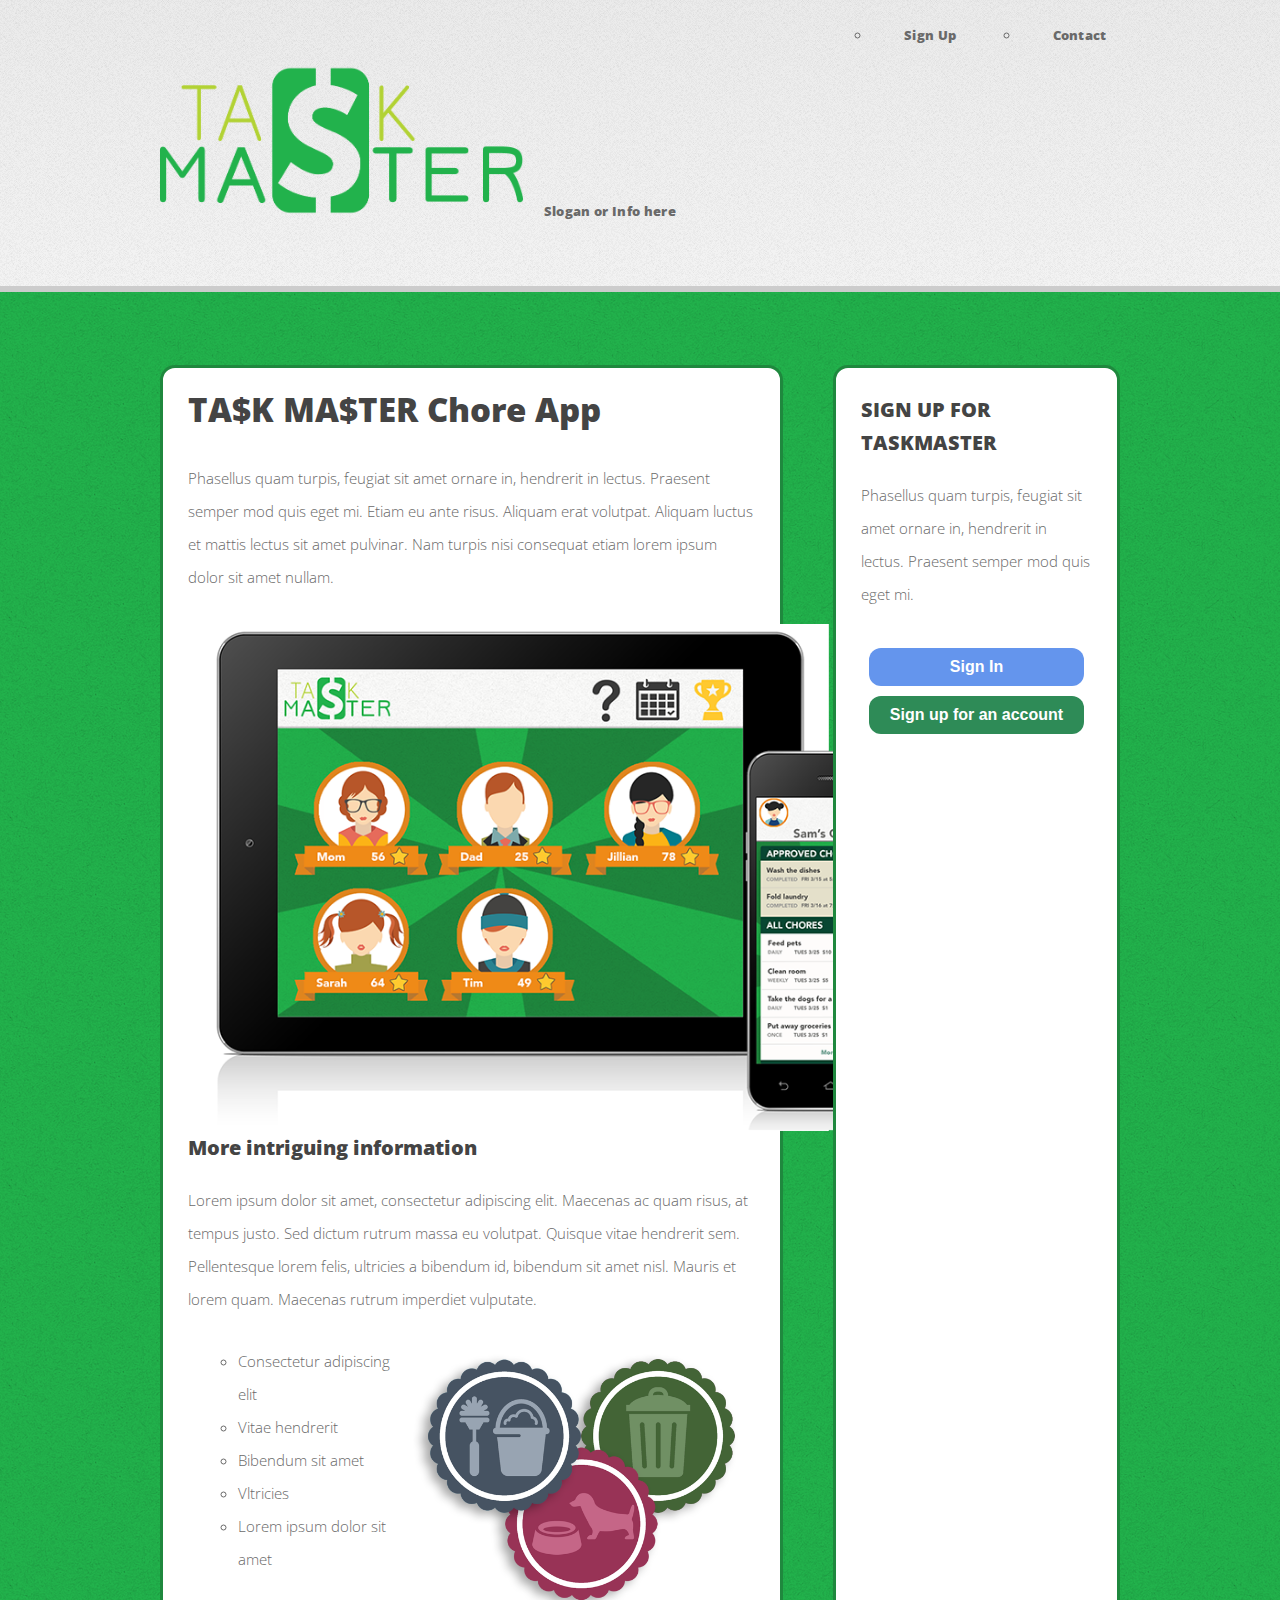
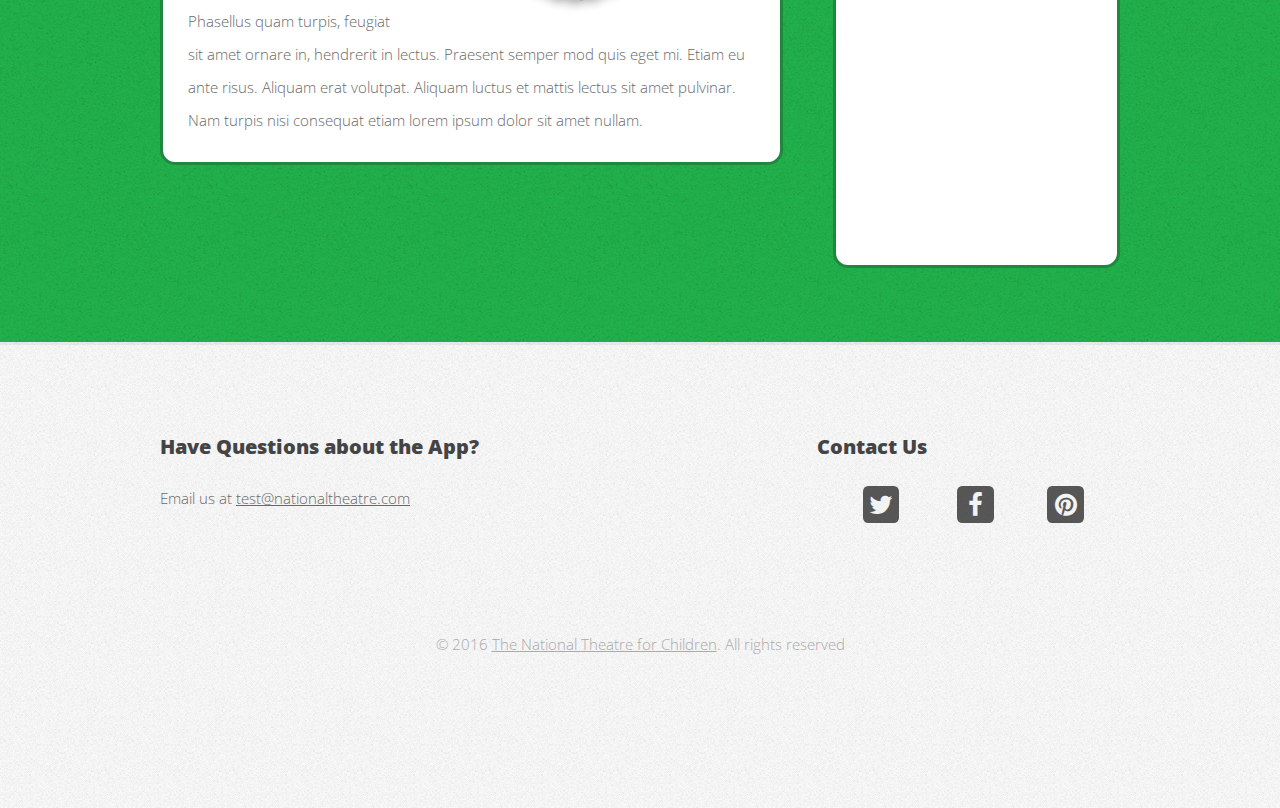
==== index.html @ 14481b34 "initial commit" ====
<html>
	<head>
		<title>TaskMaster | Chore App</title>
		<meta charset="utf-8" />
		<meta name="viewport" content="width=device-width, initial-scale=1" />
		<!--[if lte IE 8]><script src="assets/js/ie/html5shiv.js"></script><![endif]-->
		<link rel="stylesheet" href="assets/css/main.css" />
		<!--[if lte IE 8]><link rel="stylesheet" href="assets/css/ie8.css" /><![endif]-->
	</head>
	<body class="right-sidebar">
		<div id="page-wrapper">

			<!-- Header -->
				<div id="header-wrapper">
					<header id="header" class="container">

						<!-- Logo -->
							<div id="logo">
								<a href="index.html"> <img src="images/taskmaster.png" height="150px;" alt="" /></a>
								<span>Slogan or Info here</span>
							</div>

						<!-- Nav -->
							<nav id="nav">
								<ul>
									
									<li><a href="#signup">Sign Up</a></li>
									<li><a href="mailto:test@nationaltheatre.com">Contact</a></li>
									
								</ul>
							</nav>

					</header>
				</div>

			<!-- Main -->
				<div id="main-wrapper">
					<div class="container">
						<div class="row 200%">
							<div class="8u 12u$(medium)">
								<div id="content">

									<!-- Content -->
										<article>

											<h2>TA$K MA$TER Chore App</h2>

											<p>Phasellus quam turpis, feugiat sit amet ornare in, hendrerit in lectus.
											Praesent semper mod quis eget mi. Etiam eu ante risus. Aliquam erat volutpat.
											Aliquam luctus et mattis lectus sit amet pulvinar. Nam turpis nisi
											consequat etiam lorem ipsum dolor sit amet nullam.</p>
											<img src="images/taskmaster-ipod.png" style="max-width: 750px;" class="image "  alt="Taskmaster app chore" />
											<h3>More intriguing information</h3>
											<p>Lorem ipsum dolor sit amet, consectetur adipiscing elit. Maecenas ac quam risus, at tempus
											justo. Sed dictum rutrum massa eu volutpat. Quisque vitae hendrerit sem. Pellentesque lorem felis,
											ultricies a bibendum id, bibendum sit amet nisl. Mauris et lorem quam. Maecenas rutrum imperdiet
											vulputate. </p>
											<img src="images/badges.png" width="750px" class="image "  style="float: right; max-width: 350px;" alt="Taskmaster app chore" />

											<p><ul>
													<li>Consectetur adipiscing elit</li>
													<li>Vitae hendrerit</li>
													<li>Bibendum sit amet</li>
													<li>Vltricies</li>
													<li>Lorem ipsum dolor sit amet</li>
												</ul>
														</p>
											<p>Phasellus quam turpis, feugiat sit amet ornare in, hendrerit in lectus.
											Praesent semper mod quis eget mi. Etiam eu ante risus. Aliquam erat volutpat.
											Aliquam luctus et mattis lectus sit amet pulvinar. Nam turpis nisi
											consequat etiam lorem ipsum dolor sit amet nullam.</p>

										</article>

								</div>
							</div>
							<div class="4u 12u$(medium)">
								<div id="sidebar">

									<!-- Sidebar -->
										<section><a name="signup"></a>
											<h3>SIGN UP FOR TASKMASTER</h3>
											<p>Phasellus quam turpis, feugiat sit amet ornare in, hendrerit in lectus.
											Praesent semper mod quis eget mi. </p>
											
<!--
FORM WAS HERE
                                        
FORM WAS HERE
-->
                                        <iframe src="index4.html" class="12u 12u$(medium)" height="1200"></iframe>
											
										</section>

										

								</div>
							</div>
						</div>
					</div>
				</div>

			<!-- Footer -->
				<div id="footer-wrapper">
					<footer id="footer" class="container">
						<div class="row">
							<div class="8u 12u(medium) 12u$(small)">
								<h3>Have Questions about the App?</h3>
								<p>Email us at <a href="mailto:test@nationaltheatre.com">test@nationaltheatre.com</a></p>
								
							</div>
							<div class="4u 12u$(medium) 12u$(small)">

								<!-- Contact -->
									<section class="widget contact">
										<h3>Contact Us</h3>
										<ul>
											<li><a href="#" class="icon fa-twitter"><span class="label">Twitter</span></a></li>
											<li><a href="#" class="icon fa-facebook"><span class="label">Facebook</span></a></li><li><a href="#" class="icon fa-pinterest"><span class="label">Pinterest</span></a></li>
										</ul>
									</section>

							</div>
						</div>
						<div class="row">
							<div class="12u">
								<div id="copyright">
									<ul class="menu">
										<li>&copy; 2016 <a href="http://nationaltheatre.com">The National Theatre for Children</a>. All rights reserved</li>
									</ul>
								</div>
							</div>
						</div>
					</footer>
				</div>

			</div>

		<!-- Scripts -->

			<script src="assets/js/jquery.min.js"></script>
			<script src="assets/js/jquery.dropotron.min.js"></script>
			<script src="assets/js/skel.min.js"></script>
			<script src="assets/js/util.js"></script>
			<!--[if lte IE 8]><script src="assets/js/ie/respond.min.js"></script><![endif]-->
			<script src="assets/js/main.js"></script>
			<script type="text/javascript" src="quform/js/jquery-1.8.3.min.js"></script>
			<script type="text/javascript" src="quform/js/plugins.js"></script>
			<script type="text/javascript" src="quform/js/scripts.js"></script>

	</body>
</html>
---- assets/css/main.css ----
@import url("font-awesome.min.css");
@import url("http://fonts.googleapis.com/css?family=Oleo+Script:400|Open+Sans:300,300italic,600,600italic,800");

/*
	Verti by HTML5 UP
	html5up.net | @n33co
	Free for personal and commercial use under the CCA 3.0 license (html5up.net/license)
*/

/* Reset */

	html, body, div, span, applet, object, iframe, h1, h2, h3, h4, h5, h6, p, blockquote, pre, a, abbr, acronym, address, big, cite, code, del, dfn, em, img, ins, kbd, q, s, samp, small, strike, strong, sub, sup, tt, var, b, u, i, center, dl, dt, dd, ol, ul, li, fieldset, form, label, legend, table, caption, tbody, tfoot, thead, tr, th, td, article, aside, canvas, details, embed, figure, figcaption, footer, header, hgroup, menu, nav, output, ruby, section, summary, time, mark, audio, video {
		margin: 0;
		padding: 0;
		border: 0;
		font-size: 100%;
		font: inherit;
		vertical-align: baseline;
	}

	article, aside, details, figcaption, figure, footer, header, hgroup, menu, nav, section {
		display: block;
	}

	body {
		line-height: 1;
	}

	ol, ul {
		list-style: circle;
	}
		
		li {
			margin-left: 50px;
			}

	blockquote, q {
		quotes: none;
	}

	blockquote:before, blockquote:after, q:before, q:after {
		content: '';
		content: none;
	}

	table {
		border-collapse: collapse;
		border-spacing: 0;
	}

	body {
		-webkit-text-size-adjust: none;
	}

/* Box Model */

	*, *:before, *:after {
		-moz-box-sizing: border-box;
		-webkit-box-sizing: border-box;
		box-sizing: border-box;
	}

/* Containers */

	.container {
		margin-left: auto;
		margin-right: auto;
	}

	.container.\31 25\25 {
		width: 100%;
		max-width: 1750px;
		min-width: 1400px;
	}

	.container.\37 5\25 {
		width: 1050px;
	}

	.container.\35 0\25 {
		width: 700px;
	}

	.container.\32 5\25 {
		width: 350px;
	}

	.container {
		width: 1400px;
	}

	@media screen and (max-width: 1680px) {

		.container.\31 25\25 {
			width: 100%;
			max-width: 1500px;
			min-width: 1200px;
		}

		.container.\37 5\25 {
			width: 900px;
		}

		.container.\35 0\25 {
			width: 600px;
		}

		.container.\32 5\25 {
			width: 300px;
		}

		.container {
			width: 1200px;
		}

	}

	@media screen and (max-width: 1280px) {

		.container.\31 25\25 {
			width: 100%;
			max-width: 1200px;
			min-width: 960px;
		}

		.container.\37 5\25 {
			width: 720px;
		}

		.container.\35 0\25 {
			width: 480px;
		}

		.container.\32 5\25 {
			width: 240px;
		}

		.container {
			width: 960px;
		}

	}

	@media screen and (max-width: 980px) {

		.container.\31 25\25 {
			width: 100%;
			max-width: 112.5%;
			min-width: 90%;
		}

		.container.\37 5\25 {
			width: 67.5%;
		}

		.container.\35 0\25 {
			width: 45%;
		}

		.container.\32 5\25 {
			width: 22.5%;
		}

		.container {
			width: 90% !important;
		}

	}

	@media screen and (max-width: 736px) {

		.container.\31 25\25 {
			width: 100%;
			max-width: 125%;
			min-width: 100%;
		}

		.container.\37 5\25 {
			width: 75%;
		}

		.container.\35 0\25 {
			width: 50%;
		}

		.container.\32 5\25 {
			width: 25%;
		}

		.container {
			width: 100% !important;
		}

	}

/* Grid */

	.row {
		border-bottom: solid 1px transparent;
		-moz-box-sizing: border-box;
		-webkit-box-sizing: border-box;
		box-sizing: border-box;
	}

	.row > * {
		float: left;
		-moz-box-sizing: border-box;
		-webkit-box-sizing: border-box;
		box-sizing: border-box;
	}

	.row:after, .row:before {
		content: '';
		display: block;
		clear: both;
		height: 0;
	}

	.row.uniform > * > :first-child {
		margin-top: 0;
	}

	.row.uniform > * > :last-child {
		margin-bottom: 0;
	}

	.row.\30 \25 > * {
		padding: 0px 0 0 0px;
	}

	.row.\30 \25 {
		margin: 0px 0 -1px 0px;
	}

	.row.uniform.\30 \25 > * {
		padding: 0px 0 0 0px;
	}

	.row.uniform.\30 \25 {
		margin: 0px 0 -1px 0px;
	}

	.row > * {
		padding: 40px 0 0 40px;
	}

	.row {
		margin: -40px 0 -1px -40px;
	}

	.row.uniform > * {
		padding: 40px 0 0 40px;
	}

	.row.uniform {
		margin: -40px 0 -1px -40px;
	}

	.row.\32 00\25 > * {
		padding: 80px 0 0 80px;
	}

	.row.\32 00\25 {
		margin: -80px 0 -1px -80px;
	}

	.row.uniform.\32 00\25 > * {
		padding: 80px 0 0 80px;
	}

	.row.uniform.\32 00\25 {
		margin: -80px 0 -1px -80px;
	}

	.row.\31 50\25 > * {
		padding: 60px 0 0 60px;
	}

	.row.\31 50\25 {
		margin: -60px 0 -1px -60px;
	}

	.row.uniform.\31 50\25 > * {
		padding: 60px 0 0 60px;
	}

	.row.uniform.\31 50\25 {
		margin: -60px 0 -1px -60px;
	}

	.row.\35 0\25 > * {
		padding: 20px 0 0 20px;
	}

	.row.\35 0\25 {
		margin: -20px 0 -1px -20px;
	}

	.row.uniform.\35 0\25 > * {
		padding: 20px 0 0 20px;
	}

	.row.uniform.\35 0\25 {
		margin: -20px 0 -1px -20px;
	}

	.row.\32 5\25 > * {
		padding: 10px 0 0 10px;
	}

	.row.\32 5\25 {
		margin: -10px 0 -1px -10px;
	}

	.row.uniform.\32 5\25 > * {
		padding: 10px 0 0 10px;
	}

	.row.uniform.\32 5\25 {
		margin: -10px 0 -1px -10px;
	}

	.\31 2u, .\31 2u\24 {
		width: 100%;
		clear: none;
		margin-left: 0;
	}

	.\31 1u, .\31 1u\24 {
		width: 91.6666666667%;
		clear: none;
		margin-left: 0;
	}

	.\31 0u, .\31 0u\24 {
		width: 83.3333333333%;
		clear: none;
		margin-left: 0;
	}

	.\39 u, .\39 u\24 {
		width: 75%;
		clear: none;
		margin-left: 0;
	}

	.\38 u, .\38 u\24 {
		width: 66.6666666667%;
		clear: none;
		margin-left: 0;
	}

	.\37 u, .\37 u\24 {
		width: 58.3333333333%;
		clear: none;
		margin-left: 0;
	}

	.\36 u, .\36 u\24 {
		width: 50%;
		clear: none;
		margin-left: 0;
	}

	.\35 u, .\35 u\24 {
		width: 41.6666666667%;
		clear: none;
		margin-left: 0;
	}

	.\34 u, .\34 u\24 {
		width: 33.3333333333%;
		clear: none;
		margin-left: 0;
	}

	.\33 u, .\33 u\24 {
		width: 25%;
		clear: none;
		margin-left: 0;
	}

	.\32 u, .\32 u\24 {
		width: 16.6666666667%;
		clear: none;
		margin-left: 0;
	}

	.\31 u, .\31 u\24 {
		width: 8.3333333333%;
		clear: none;
		margin-left: 0;
	}

	.\31 2u\24 + *,
	.\31 1u\24 + *,
	.\31 0u\24 + *,
	.\39 u\24 + *,
	.\38 u\24 + *,
	.\37 u\24 + *,
	.\36 u\24 + *,
	.\35 u\24 + *,
	.\34 u\24 + *,
	.\33 u\24 + *,
	.\32 u\24 + *,
	.\31 u\24 + * {
		clear: left;
	}

	.\-11u {
		margin-left: 91.66667%;
	}

	.\-10u {
		margin-left: 83.33333%;
	}

	.\-9u {
		margin-left: 75%;
	}

	.\-8u {
		margin-left: 66.66667%;
	}

	.\-7u {
		margin-left: 58.33333%;
	}

	.\-6u {
		margin-left: 50%;
	}

	.\-5u {
		margin-left: 41.66667%;
	}

	.\-4u {
		margin-left: 33.33333%;
	}

	.\-3u {
		margin-left: 25%;
	}

	.\-2u {
		margin-left: 16.66667%;
	}

	.\-1u {
		margin-left: 8.33333%;
	}

	@media screen and (max-width: 1680px) {

		.row > * {
			padding: 40px 0 0 40px;
		}

		.row {
			margin: -40px 0 -1px -40px;
		}

		.row.uniform > * {
			padding: 40px 0 0 40px;
		}

		.row.uniform {
			margin: -40px 0 -1px -40px;
		}

		.row.\32 00\25 > * {
			padding: 80px 0 0 40px;
		}

		.row.\32 00\25 {
			margin: -80px 0 -1px -80px;
		}

		.row.uniform.\32 00\25 > * {
			padding: 80px 0 0 80px;
		}

		.row.uniform.\32 00\25 {
			margin: -80px 0 -1px -80px;
		}

		.row.\31 50\25 > * {
			padding: 60px 0 0 60px;
		}

		.row.\31 50\25 {
			margin: -60px 0 -1px -60px;
		}

		.row.uniform.\31 50\25 > * {
			padding: 60px 0 0 60px;
		}

		.row.uniform.\31 50\25 {
			margin: -60px 0 -1px -60px;
		}

		.row.\35 0\25 > * {
			padding: 20px 0 0 20px;
		}

		.row.\35 0\25 {
			margin: -20px 0 -1px -20px;
		}

		.row.uniform.\35 0\25 > * {
			padding: 20px 0 0 20px;
		}

		.row.uniform.\35 0\25 {
			margin: -20px 0 -1px -20px;
		}

		.row.\32 5\25 > * {
			padding: 10px 0 0 10px;
		}

		.row.\32 5\25 {
			margin: -10px 0 -1px -10px;
		}

		.row.uniform.\32 5\25 > * {
			padding: 10px 0 0 10px;
		}

		.row.uniform.\32 5\25 {
			margin: -10px 0 -1px -10px;
		}

		.\31 2u\28xlarge\29, .\31 2u\24\28xlarge\29 {
			width: 100%;
			clear: none;
			margin-left: 0;
		}

		.\31 1u\28xlarge\29, .\31 1u\24\28xlarge\29 {
			width: 91.6666666667%;
			clear: none;
			margin-left: 0;
		}

		.\31 0u\28xlarge\29, .\31 0u\24\28xlarge\29 {
			width: 83.3333333333%;
			clear: none;
			margin-left: 0;
		}

		.\39 u\28xlarge\29, .\39 u\24\28xlarge\29 {
			width: 75%;
			clear: none;
			margin-left: 0;
		}

		.\38 u\28xlarge\29, .\38 u\24\28xlarge\29 {
			width: 66.6666666667%;
			clear: none;
			margin-left: 0;
		}

		.\37 u\28xlarge\29, .\37 u\24\28xlarge\29 {
			width: 58.3333333333%;
			clear: none;
			margin-left: 0;
		}

		.\36 u\28xlarge\29, .\36 u\24\28xlarge\29 {
			width: 50%;
			clear: none;
			margin-left: 0;
		}

		.\35 u\28xlarge\29, .\35 u\24\28xlarge\29 {
			width: 41.6666666667%;
			clear: none;
			margin-left: 0;
		}

		.\34 u\28xlarge\29, .\34 u\24\28xlarge\29 {
			width: 33.3333333333%;
			clear: none;
			margin-left: 0;
		}

		.\33 u\28xlarge\29, .\33 u\24\28xlarge\29 {
			width: 25%;
			clear: none;
			margin-left: 0;
		}

		.\32 u\28xlarge\29, .\32 u\24\28xlarge\29 {
			width: 16.6666666667%;
			clear: none;
			margin-left: 0;
		}

		.\31 u\28xlarge\29, .\31 u\24\28xlarge\29 {
			width: 8.3333333333%;
			clear: none;
			margin-left: 0;
		}

		.\31 2u\24\28xlarge\29 + *,
		.\31 1u\24\28xlarge\29 + *,
		.\31 0u\24\28xlarge\29 + *,
		.\39 u\24\28xlarge\29 + *,
		.\38 u\24\28xlarge\29 + *,
		.\37 u\24\28xlarge\29 + *,
		.\36 u\24\28xlarge\29 + *,
		.\35 u\24\28xlarge\29 + *,
		.\34 u\24\28xlarge\29 + *,
		.\33 u\24\28xlarge\29 + *,
		.\32 u\24\28xlarge\29 + *,
		.\31 u\24\28xlarge\29 + * {
			clear: left;
		}

		.\-11u\28xlarge\29 {
			margin-left: 91.66667%;
		}

		.\-10u\28xlarge\29 {
			margin-left: 83.33333%;
		}

		.\-9u\28xlarge\29 {
			margin-left: 75%;
		}

		.\-8u\28xlarge\29 {
			margin-left: 66.66667%;
		}

		.\-7u\28xlarge\29 {
			margin-left: 58.33333%;
		}

		.\-6u\28xlarge\29 {
			margin-left: 50%;
		}

		.\-5u\28xlarge\29 {
			margin-left: 41.66667%;
		}

		.\-4u\28xlarge\29 {
			margin-left: 33.33333%;
		}

		.\-3u\28xlarge\29 {
			margin-left: 25%;
		}

		.\-2u\28xlarge\29 {
			margin-left: 16.66667%;
		}

		.\-1u\28xlarge\29 {
			margin-left: 8.33333%;
		}

	}

	@media screen and (max-width: 1280px) {

		.row > * {
			padding: 25px 0 0 25px;
		}

		.row {
			margin: -25px 0 -1px -25px;
		}

		.row.uniform > * {
			padding: 25px 0 0 25px;
		}

		.row.uniform {
			margin: -25px 0 -1px -25px;
		}

		.row.\32 00\25 > * {
			padding: 50px 0 0 50px;
		}

		.row.\32 00\25 {
			margin: -50px 0 -1px -50px;
		}

		.row.uniform.\32 00\25 > * {
			padding: 50px 0 0 50px;
		}

		.row.uniform.\32 00\25 {
			margin: -50px 0 -1px -50px;
		}

		.row.\31 50\25 > * {
			padding: 37.5px 0 0 37.5px;
		}

		.row.\31 50\25 {
			margin: -37.5px 0 -1px -37.5px;
		}

		.row.uniform.\31 50\25 > * {
			padding: 37.5px 0 0 37.5px;
		}

		.row.uniform.\31 50\25 {
			margin: -37.5px 0 -1px -37.5px;
		}

		.row.\35 0\25 > * {
			padding: 12.5px 0 0 12.5px;
		}

		.row.\35 0\25 {
			margin: -12.5px 0 -1px -12.5px;
		}

		.row.uniform.\35 0\25 > * {
			padding: 12.5px 0 0 12.5px;
		}

		.row.uniform.\35 0\25 {
			margin: -12.5px 0 -1px -12.5px;
		}

		.row.\32 5\25 > * {
			padding: 6.25px 0 0 6.25px;
		}

		.row.\32 5\25 {
			margin: -6.25px 0 -1px -6.25px;
		}

		.row.uniform.\32 5\25 > * {
			padding: 6.25px 0 0 6.25px;
		}

		.row.uniform.\32 5\25 {
			margin: -6.25px 0 -1px -6.25px;
		}

		.\31 2u\28large\29, .\31 2u\24\28large\29 {
			width: 100%;
			clear: none;
			margin-left: 0;
		}

		.\31 1u\28large\29, .\31 1u\24\28large\29 {
			width: 91.6666666667%;
			clear: none;
			margin-left: 0;
		}

		.\31 0u\28large\29, .\31 0u\24\28large\29 {
			width: 83.3333333333%;
			clear: none;
			margin-left: 0;
		}

		.\39 u\28large\29, .\39 u\24\28large\29 {
			width: 75%;
			clear: none;
			margin-left: 0;
		}

		.\38 u\28large\29, .\38 u\24\28large\29 {
			width: 66.6666666667%;
			clear: none;
			margin-left: 0;
		}

		.\37 u\28large\29, .\37 u\24\28large\29 {
			width: 58.3333333333%;
			clear: none;
			margin-left: 0;
		}

		.\36 u\28large\29, .\36 u\24\28large\29 {
			width: 50%;
			clear: none;
			margin-left: 0;
		}

		.\35 u\28large\29, .\35 u\24\28large\29 {
			width: 41.6666666667%;
			clear: none;
			margin-left: 0;
		}

		.\34 u\28large\29, .\34 u\24\28large\29 {
			width: 33.3333333333%;
			clear: none;
			margin-left: 0;
		}

		.\33 u\28large\29, .\33 u\24\28large\29 {
			width: 25%;
			clear: none;
			margin-left: 0;
		}

		.\32 u\28large\29, .\32 u\24\28large\29 {
			width: 16.6666666667%;
			clear: none;
			margin-left: 0;
		}

		.\31 u\28large\29, .\31 u\24\28large\29 {
			width: 8.3333333333%;
			clear: none;
			margin-left: 0;
		}

		.\31 2u\24\28large\29 + *,
		.\31 1u\24\28large\29 + *,
		.\31 0u\24\28large\29 + *,
		.\39 u\24\28large\29 + *,
		.\38 u\24\28large\29 + *,
		.\37 u\24\28large\29 + *,
		.\36 u\24\28large\29 + *,
		.\35 u\24\28large\29 + *,
		.\34 u\24\28large\29 + *,
		.\33 u\24\28large\29 + *,
		.\32 u\24\28large\29 + *,
		.\31 u\24\28large\29 + * {
			clear: left;
		}

		.\-11u\28large\29 {
			margin-left: 91.66667%;
		}

		.\-10u\28large\29 {
			margin-left: 83.33333%;
		}

		.\-9u\28large\29 {
			margin-left: 75%;
		}

		.\-8u\28large\29 {
			margin-left: 66.66667%;
		}

		.\-7u\28large\29 {
			margin-left: 58.33333%;
		}

		.\-6u\28large\29 {
			margin-left: 50%;
		}

		.\-5u\28large\29 {
			margin-left: 41.66667%;
		}

		.\-4u\28large\29 {
			margin-left: 33.33333%;
		}

		.\-3u\28large\29 {
			margin-left: 25%;
		}

		.\-2u\28large\29 {
			margin-left: 16.66667%;
		}

		.\-1u\28large\29 {
			margin-left: 8.33333%;
		}

	}

	@media screen and (max-width: 980px) {

		.row > * {
			padding: 25px 0 0 25px;
		}

		.row {
			margin: -25px 0 -1px -25px;
		}

		.row.uniform > * {
			padding: 25px 0 0 25px;
		}

		.row.uniform {
			margin: -25px 0 -1px -25px;
		}

		.row.\32 00\25 > * {
			padding: 50px 0 0 50px;
		}

		.row.\32 00\25 {
			margin: -50px 0 -1px -50px;
		}

		.row.uniform.\32 00\25 > * {
			padding: 50px 0 0 50px;
		}

		.row.uniform.\32 00\25 {
			margin: -50px 0 -1px -50px;
		}

		.row.\31 50\25 > * {
			padding: 37.5px 0 0 37.5px;
		}

		.row.\31 50\25 {
			margin: -37.5px 0 -1px -37.5px;
		}

		.row.uniform.\31 50\25 > * {
			padding: 37.5px 0 0 37.5px;
		}

		.row.uniform.\31 50\25 {
			margin: -37.5px 0 -1px -37.5px;
		}

		.row.\35 0\25 > * {
			padding: 12.5px 0 0 12.5px;
		}

		.row.\35 0\25 {
			margin: -12.5px 0 -1px -12.5px;
		}

		.row.uniform.\35 0\25 > * {
			padding: 12.5px 0 0 12.5px;
		}

		.row.uniform.\35 0\25 {
			margin: -12.5px 0 -1px -12.5px;
		}

		.row.\32 5\25 > * {
			padding: 6.25px 0 0 6.25px;
		}

		.row.\32 5\25 {
			margin: -6.25px 0 -1px -6.25px;
		}

		.row.uniform.\32 5\25 > * {
			padding: 6.25px 0 0 6.25px;
		}

		.row.uniform.\32 5\25 {
			margin: -6.25px 0 -1px -6.25px;
		}

		.\31 2u\28medium\29, .\31 2u\24\28medium\29 {
			width: 100%;
			clear: none;
			margin-left: 0;
		}

		.\31 1u\28medium\29, .\31 1u\24\28medium\29 {
			width: 91.6666666667%;
			clear: none;
			margin-left: 0;
		}

		.\31 0u\28medium\29, .\31 0u\24\28medium\29 {
			width: 83.3333333333%;
			clear: none;
			margin-left: 0;
		}

		.\39 u\28medium\29, .\39 u\24\28medium\29 {
			width: 75%;
			clear: none;
			margin-left: 0;
		}

		.\38 u\28medium\29, .\38 u\24\28medium\29 {
			width: 66.6666666667%;
			clear: none;
			margin-left: 0;
		}

		.\37 u\28medium\29, .\37 u\24\28medium\29 {
			width: 58.3333333333%;
			clear: none;
			margin-left: 0;
		}

		.\36 u\28medium\29, .\36 u\24\28medium\29 {
			width: 50%;
			clear: none;
			margin-left: 0;
		}

		.\35 u\28medium\29, .\35 u\24\28medium\29 {
			width: 41.6666666667%;
			clear: none;
			margin-left: 0;
		}

		.\34 u\28medium\29, .\34 u\24\28medium\29 {
			width: 33.3333333333%;
			clear: none;
			margin-left: 0;
		}

		.\33 u\28medium\29, .\33 u\24\28medium\29 {
			width: 25%;
			clear: none;
			margin-left: 0;
		}

		.\32 u\28medium\29, .\32 u\24\28medium\29 {
			width: 16.6666666667%;
			clear: none;
			margin-left: 0;
		}

		.\31 u\28medium\29, .\31 u\24\28medium\29 {
			width: 8.3333333333%;
			clear: none;
			margin-left: 0;
		}

		.\31 2u\24\28medium\29 + *,
		.\31 1u\24\28medium\29 + *,
		.\31 0u\24\28medium\29 + *,
		.\39 u\24\28medium\29 + *,
		.\38 u\24\28medium\29 + *,
		.\37 u\24\28medium\29 + *,
		.\36 u\24\28medium\29 + *,
		.\35 u\24\28medium\29 + *,
		.\34 u\24\28medium\29 + *,
		.\33 u\24\28medium\29 + *,
		.\32 u\24\28medium\29 + *,
		.\31 u\24\28medium\29 + * {
			clear: left;
		}

		.\-11u\28medium\29 {
			margin-left: 91.66667%;
		}

		.\-10u\28medium\29 {
			margin-left: 83.33333%;
		}

		.\-9u\28medium\29 {
			margin-left: 75%;
		}

		.\-8u\28medium\29 {
			margin-left: 66.66667%;
		}

		.\-7u\28medium\29 {
			margin-left: 58.33333%;
		}

		.\-6u\28medium\29 {
			margin-left: 50%;
		}

		.\-5u\28medium\29 {
			margin-left: 41.66667%;
		}

		.\-4u\28medium\29 {
			margin-left: 33.33333%;
		}

		.\-3u\28medium\29 {
			margin-left: 25%;
		}

		.\-2u\28medium\29 {
			margin-left: 16.66667%;
		}

		.\-1u\28medium\29 {
			margin-left: 8.33333%;
		}

	}

	@media screen and (max-width: 736px) {

		.row > * {
			padding: 20px 0 0 20px;
		}

		.row {
			margin: -20px 0 -1px -20px;
		}

		.row.uniform > * {
			padding: 20px 0 0 20px;
		}

		.row.uniform {
			margin: -20px 0 -1px -20px;
		}

		.row.\32 00\25 > * {
			padding: 40px 0 0 40px;
		}

		.row.\32 00\25 {
			margin: -40px 0 -1px -40px;
		}

		.row.uniform.\32 00\25 > * {
			padding: 40px 0 0 40px;
		}

		.row.uniform.\32 00\25 {
			margin: -40px 0 -1px -40px;
		}

		.row.\31 50\25 > * {
			padding: 30px 0 0 30px;
		}

		.row.\31 50\25 {
			margin: -30px 0 -1px -30px;
		}

		.row.uniform.\31 50\25 > * {
			padding: 30px 0 0 30px;
		}

		.row.uniform.\31 50\25 {
			margin: -30px 0 -1px -30px;
		}

		.row.\35 0\25 > * {
			padding: 10px 0 0 10px;
		}

		.row.\35 0\25 {
			margin: -10px 0 -1px -10px;
		}

		.row.uniform.\35 0\25 > * {
			padding: 10px 0 0 10px;
		}

		.row.uniform.\35 0\25 {
			margin: -10px 0 -1px -10px;
		}

		.row.\32 5\25 > * {
			padding: 5px 0 0 5px;
		}

		.row.\32 5\25 {
			margin: -5px 0 -1px -5px;
		}

		.row.uniform.\32 5\25 > * {
			padding: 5px 0 0 5px;
		}

		.row.uniform.\32 5\25 {
			margin: -5px 0 -1px -5px;
		}

		.\31 2u\28small\29, .\31 2u\24\28small\29 {
			width: 100%;
			clear: none;
			margin-left: 0;
		}

		.\31 1u\28small\29, .\31 1u\24\28small\29 {
			width: 91.6666666667%;
			clear: none;
			margin-left: 0;
		}

		.\31 0u\28small\29, .\31 0u\24\28small\29 {
			width: 83.3333333333%;
			clear: none;
			margin-left: 0;
		}

		.\39 u\28small\29, .\39 u\24\28small\29 {
			width: 75%;
			clear: none;
			margin-left: 0;
		}

		.\38 u\28small\29, .\38 u\24\28small\29 {
			width: 66.6666666667%;
			clear: none;
			margin-left: 0;
		}

		.\37 u\28small\29, .\37 u\24\28small\29 {
			width: 58.3333333333%;
			clear: none;
			margin-left: 0;
		}

		.\36 u\28small\29, .\36 u\24\28small\29 {
			width: 50%;
			clear: none;
			margin-left: 0;
		}

		.\35 u\28small\29, .\35 u\24\28small\29 {
			width: 41.6666666667%;
			clear: none;
			margin-left: 0;
		}

		.\34 u\28small\29, .\34 u\24\28small\29 {
			width: 33.3333333333%;
			clear: none;
			margin-left: 0;
		}

		.\33 u\28small\29, .\33 u\24\28small\29 {
			width: 25%;
			clear: none;
			margin-left: 0;
		}

		.\32 u\28small\29, .\32 u\24\28small\29 {
			width: 16.6666666667%;
			clear: none;
			margin-left: 0;
		}

		.\31 u\28small\29, .\31 u\24\28small\29 {
			width: 8.3333333333%;
			clear: none;
			margin-left: 0;
		}

		.\31 2u\24\28small\29 + *,
		.\31 1u\24\28small\29 + *,
		.\31 0u\24\28small\29 + *,
		.\39 u\24\28small\29 + *,
		.\38 u\24\28small\29 + *,
		.\37 u\24\28small\29 + *,
		.\36 u\24\28small\29 + *,
		.\35 u\24\28small\29 + *,
		.\34 u\24\28small\29 + *,
		.\33 u\24\28small\29 + *,
		.\32 u\24\28small\29 + *,
		.\31 u\24\28small\29 + * {
			clear: left;
		}

		.\-11u\28small\29 {
			margin-left: 91.66667%;
		}

		.\-10u\28small\29 {
			margin-left: 83.33333%;
		}

		.\-9u\28small\29 {
			margin-left: 75%;
		}

		.\-8u\28small\29 {
			margin-left: 66.66667%;
		}

		.\-7u\28small\29 {
			margin-left: 58.33333%;
		}

		.\-6u\28small\29 {
			margin-left: 50%;
		}

		.\-5u\28small\29 {
			margin-left: 41.66667%;
		}

		.\-4u\28small\29 {
			margin-left: 33.33333%;
		}

		.\-3u\28small\29 {
			margin-left: 25%;
		}

		.\-2u\28small\29 {
			margin-left: 16.66667%;
		}

		.\-1u\28small\29 {
			margin-left: 8.33333%;
		}

	}

/* Basic */

	@-ms-viewport {
		width: device-width;
	}

	body {
		background-image: -moz-linear-gradient(top, rgba(0, 0, 0, 0.05), rgba(0, 0, 0, 0)), url("images/bg01.png");
		background-image: -webkit-linear-gradient(top, rgba(0, 0, 0, 0.05), rgba(0, 0, 0, 0)), url("images/bg01.png");
		background-image: -ms-linear-gradient(top, rgba(0, 0, 0, 0.05), rgba(0, 0, 0, 0)), url("images/bg01.png");
		background-image: linear-gradient(top, rgba(0, 0, 0, 0.05), rgba(0, 0, 0, 0)), url("images/bg01.png");
		background-color: #f7f7f7;
		background-position: top left, top left;
		background-repeat: repeat-x, repeat;
		background-size: 100% 30em, auto;
		font-family: 'Open Sans', sans-serif;
		font-size: 13pt;
		color: #696969;
		font-weight: 300;
		line-height: 2.25em;
	}

		body.is-loading * {
			-moz-transition: none !important;
			-webkit-transition: none !important;
			-ms-transition: none !important;
			transition: none !important;
			-moz-animation: none !important;
			-webkit-animation: none !important;
			-ms-animation: none !important;
			animation: none !important;
		}

	input, select, textarea {
		font-family: 'Open Sans', sans-serif;
		font-size: 13pt;
		color: #696969;
		font-weight: 300;
		line-height: 2.25em;
	}

	a {
		color: #0090c5;
		text-decoration: underline;
	}

		a:hover {
			text-decoration: none;
		}

	h1, h2, h3, h4, h5, h6 {
		color: #444;
		font-weight: 800;
	}

		h1 a, h2 a, h3 a, h4 a, h5 a, h6 a {
			color: inherit;
			text-decoration: none;
			outline: 0;
		}

	h2 {
		font-size: 2.25em;
		margin: 0 0 1.1em 0;
		line-height: 1em;
	}

	h3 {
		font-size: 1.35em;
		margin: 0 0 1em 0;
	}

	b, strong {
		font-weight: 600;
		color: #444;
	}

	i, em {
		font-style: italic;
	}

	br.clear {
		clear: both;
	}

	sub {
		position: relative;
		top: 0.5em;
		font-size: 0.8em;
	}

	sup {
		position: relative;
		top: -0.5em;
		font-size: 0.8em;
	}

	hr {
		border: 0;
		border-top: solid 1px #eee;
	}

	blockquote {
		border-left: solid 0.5em #eee;
		padding: 1em 0 1em 2em;
		font-style: italic;
	}

	p, ul, ol, dl, table {
		margin-bottom: 2em;
	}

/* Section/Article */

	section, article {
		margin-bottom: 5em;
	}

	section > :last-child,
	article > :last-child,
	section:last-child,
	article:last-child {
		margin-bottom: 0;
	}

	header {
		margin: 0 0 2em 0;
	}

		header h2, header h3 {
			margin: 0 0 0.25em 0;
		}

		header p {
			margin: 0;
		}

	footer {
		margin: 2.5em 0 0 0;
	}

/* Forms */

	form label {
		display: block;
		font-weight: 800;
		margin: 0 0 0em 0;
		font-size: 0.8em;
		color: #444;
	}

	form input[type="text"],
	form input[type="email"],
	form input[type="password"],
	form select,
	form textarea {
		-webkit-appearance: none;
		display: block;
		width: 100%;
		border-radius: 8px;
		border: solid 1px #b3b3b3;
	}

		form input[type="text"]:focus,
		form input[type="email"]:focus,
		form input[type="password"]:focus,
		form select:focus,
		form textarea:focus {
			border-color: #0090c5;
		}

	form input[type="text"],
	form input[type="email"],
	form input[type="password"] {
		line-height: 3em;
		padding: 0 1em;
	}

	form select {
		line-height: 3em;
		padding: 0 1em;
	}

	form textarea {
		min-height: 9em;
		padding: 1em;
	}

	form .formerize-placeholder {
		color: #555 !important;
	}

	form ::-webkit-input-placeholder {
		color: #555 !important;
	}

	form :-moz-placeholder {
		color: #555 !important;
	}

	form ::-moz-placeholder {
		color: #555 !important;
	}

	form :-ms-input-placeholder {
		color: #555 !important;
	}

	form ::-moz-focus-inner {
		border: 0;
	}

/* Tables */

	table {
		width: 100%;
	}

		table.default {
			width: 100%;
		}

			table.default tr {
				border-top: solid 1px #eee;
			}

				table.default tr:first-child {
					border-top: 0;
				}

			table.default td {
				padding: 0.5em 1em 0.5em 1em;
			}

			table.default th {
				text-align: left;
				padding: 0.5em 1em 0.5em 1em;
				font-weight: 800;
				margin: 0 0 1em 0;
			}

			table.default thead {
				background: #404248;
				color: #fff;
			}

/* Image */

	.image {
		display: inline-block;
		outline: 0;
	}

		.image img {
			display: block;
			width: 100%;
			border-radius: 8px;
		}

		.image.fit {
			display: block;
			width: 100%;
		}

		.image.featured {
			display: block;
			width: 100%;
			margin: 0 0 2.5em 0;
		}

		.image.left {
			float: left;
			margin: 0 2em 2em 0;
		}

		.image.centered {
			display: block;
			margin: 0 0 2.5em 0;
		}

			.image.centered img {
				margin: 0 auto;
				width: auto;
			}

/* Button */

	input[type="button"],
	input[type="submit"],
	input[type="reset"],
	button,
	.button {
		-moz-transition: background-color .25s ease-in-out;
		-webkit-transition: background-color .25s ease-in-out;
		-ms-transition: background-color .25s ease-in-out;
		transition: background-color .25s ease-in-out;
		-webkit-appearance: none;
		position: relative;
		display: inline-block;
		background: #ef8a17;
		color: #fff;
		text-decoration: none;
		border-radius: 6px;
		font-weight: 800;
		outline: 0;
		border: 0;
		cursor: pointer;
		font-size: 1.35em;
		padding: 0.6em 1.5em;
	}

		input[type="button"].icon:before,
		input[type="submit"].icon:before,
		input[type="reset"].icon:before,
		button.icon:before,
		.button.icon:before {
			position: relative;
			margin-right: 0.5em;
			top: 0.05em;
		}

		input[type="button"]:hover,
		input[type="submit"]:hover,
		input[type="reset"]:hover,
		button:hover,
		.button:hover {
			background: #b2d234;
		}

		input[type="button"]:active,
		input[type="submit"]:active,
		input[type="reset"]:active,
		button:active,
		.button:active {
			background: #20b0e5;
		}

		input[type="button"].alt,
		input[type="submit"].alt,
		input[type="reset"].alt,
		button.alt,
		.button.alt {
			background: #f1f1f1;
			background: rgba(0, 0, 0, 0.05);
			color: #444;
		}

			input[type="button"].alt:hover,
			input[type="submit"].alt:hover,
			input[type="reset"].alt:hover,
			button.alt:hover,
			.button.alt:hover {
				background: #e8e8e8;
				background: rgba(0, 0, 0, 0.085);
			}

			input[type="button"].alt:active,
			input[type="submit"].alt:active,
			input[type="reset"].alt:active,
			button.alt:active,
			.button.alt:active {
				background: #e4e4e4;
				background: rgba(0, 0, 0, 0.15);
			}

		input[type="button"].big,
		input[type="submit"].big,
		input[type="reset"].big,
		button.big,
		.button.big {
			font-size: 2.25em;
			padding: 0.8em 0.9em;
		}

/* List */

	ul.default {
		list-style: disc;
		padding-left: 1em;
	}

		ul.default li {
			padding-left: 0.5em;
		}

	ul.actions li {
		display: inline-block;
		padding: 0 0 0 0.25em;
		margin: 0 0 0 0.25em;
	}

		ul.actions li:first-child {
			margin-left: 0;
			padding-left: 0;
		}

	ul.menu li {
		border-left: solid 1px #e0e0e0;
		display: inline-block;
		padding: 0 0 0 0.75em;
		margin: 0 0 0 0.75em;
	}

		ul.menu li:first-child {
			border-left: 0;
			margin-left: 0;
			padding-left: 0;
		}

	ol.default {
		list-style: decimal;
		padding-left: 1.25em;
	}

		ol.default li {
			padding-left: 0.25em;
		}

/* Box */

	.box {
		background: #fff;
		border-radius: 6px;
		box-shadow: 0px 3px 0px 0px rgba(0, 0, 0, 0.05);
		padding: 2em;
	}

		.box.feature {
			padding: 0;
		}

			.box.feature .inner {
				padding: 4em 2em 3em 2em;
			}

			.box.feature h2 {
				font-size: 1.35em;
			}

			.box.feature p {
				margin: 0;
			}

			.box.feature .image {
				position: relative;
				margin: 0;
			}

				.box.feature .image img {
					border-bottom-left-radius: 0;
					border-bottom-right-radius: 0;
				}

/* Icons */

	.icon {
		position: relative;
		text-decoration: none;
	}

		.icon:before {
			-moz-osx-font-smoothing: grayscale;
			-webkit-font-smoothing: antialiased;
			font-family: FontAwesome;
			font-style: normal;
			font-weight: normal;
			text-transform: none !important;
		}

		.icon > .label {
			display: none;
		}

/* Widgets */

	.widget.thumbnails .grid {
		margin: 0 0 3em 0;
	}

	.widget.thumbnails .image {
		margin: 0;
	}

	.widget.contact ul {
		overflow: hidden;
		position: relative;
		left: -4px;
		top: 4px;
		margin-bottom: 1.5em;
	}

		.widget.contact ul li {
			display: inline-block;
			margin-right: 0.25em;
		}

			.widget.contact ul li a {
				-moz-transition: background-color .25s ease-in-out;
				-webkit-transition: background-color .25s ease-in-out;
				-ms-transition: background-color .25s ease-in-out;
				transition: background-color .25s ease-in-out;
				display: inline-block;
				width: 2.5em;
				height: 2.5em;
				text-align: center;
				line-height: 2.5em;
				border-radius: 0.35em;
				outline: 0;
				opacity: 0.75;
				text-decoration: none;
				background: #222222;
			}

				.widget.contact ul li a:before {
					color: #f3f3f3;
					font-size: 1.75em;
					line-height: 1.5em;
				}

				.widget.contact ul li a:hover {
					background: #444444;
				}

				.widget.contact ul li a:active {
					background: #666666;
				}

/* Wrappers */

	#header-wrapper {
		padding: 4.5em 0 1em 0;
		border-bottom: solid 6px #cccccc;
	}

	#features-wrapper {
		padding: 3em 0 3em 0;
	}

	#main-wrapper {
		
		background: #22b24c url(images/bg-overlay.png) ;
		
		
		box-shadow: 0px 3px 0px 0px rgba(0, 0, 0, 0.05);
		padding: 5em 0 5em 0;
	}

	#footer-wrapper {
		padding: 6em 0 8em 0;
	}

	#content {
		background: #fff;
		border-radius: 15px;
		padding: 25px;
		border: solid 3px #1f883e;
	}
	
	#sidebar {
		background: #fff;
		border-radius: 15px;
		padding: 25px;
		border: solid 3px #1f883e;
	}
/* Header */

	#header {
		position: relative;
	}

/* Logo */

	#logo {
		display: inline-block;
	}

		#logo h1 {
			background: #ff4486;
			color: #fff;
			border-radius: 6px;
			font-family: 'Oleo Script', serif;
			font-weight: 400;
			padding: 0.25em 0.2em 0.25em 0.2em;
			font-size: 3.25em;
			letter-spacing: 0.05em;
			display: inline-block;
			vertical-align: middle;
		}

		#logo span {
			font-weight: 800;
			line-height: 4.5em;
			letter-spacing: 0.025em;
			font-size: 0.9em;
			vertical-align: middle;
			margin: 0 0 0 1.25em;
		}

/* Nav */

	#nav {
		position: absolute;
		right: 0;
		top: 0;
		font-size: 0.9em;
		margin-top: -60px;
	}

		#nav ul li {
			float: left;
			line-height: 4.5em;
			padding-left: 1.5em;
		}

			#nav ul li a, #nav ul li span {
				-moz-transition: background-color .25s ease-in-out;
				-webkit-transition: background-color .25s ease-in-out;
				-ms-transition: background-color .25s ease-in-out;
				transition: background-color .25s ease-in-out;
				font-weight: 800;
				letter-spacing: 0.025em;
				color: #696969;
				text-decoration: none;
				border-radius: 6px;
				padding: 0.5em 1em 0.5em 1em;
			}

			#nav ul li > ul {
				display: none;
			}

			#nav ul li:hover a, #nav ul li:hover span {
				background: #22b24c;
				color: #fff;
			}

			#nav ul li.active a, #nav ul li.active span {
				background: #fff;
			}

			#nav ul li.current a {
				background: #444;
				color: #fff;
			}

	.dropotron {
		background: #fff;
		letter-spacing: 0.025em;
		color: #696969;
		text-decoration: none;
		border-radius: 6px;
		padding: 0.75em 0;
		min-width: 15em;
		box-shadow: inset 0 0 0 1px rgba(0, 0, 0, 0.1), 0 0.25em 0.25em 0.1em rgba(0, 0, 0, 0.025);
		margin-top: calc(-0.75em + 1px);
		margin-left: -1px;
	}

		.dropotron li {
			border-top: solid 1px #eee;
			line-height: 3em;
		}

			.dropotron li:first-child {
				border-top: 0;
			}

			.dropotron li > a, .dropotron li > span {
				-moz-transition: color .25s ease-in-out, background-color .25s ease-in-out;
				-webkit-transition: color .25s ease-in-out, background-color .25s ease-in-out;
				-ms-transition: color .25s ease-in-out, background-color .25s ease-in-out;
				transition: color .25s ease-in-out, background-color .25s ease-in-out;
				text-decoration: none;
				color: inherit;
				display: block;
				padding: 0 1.5em;
			}

				.dropotron li > a:hover, .dropotron li > span:hover {
					background: #eee;
				}

			.dropotron li.active > a, .dropotron li.active > span {
				background: #eee;
			}

		.dropotron.level-0 {
			font-size: 0.8em;
			margin-left: 1.5em;
			margin-top: 0;
		}

			.dropotron.level-0:before {
				content: '';
				position: absolute;
				top: -0.5em;
				left: 1em;
				border-bottom: solid 0.75em #ffffff;
				border-left: solid 0.75em transparent;
				border-right: solid 0.75em transparent;
				z-index: 1;
			}

/* Banner */

	#banner {
		position: relative;
		padding: 4.5em;
	}

		#banner h2 {
			font-size: 3.5em;
			margin: 0.1em 0 0.35em 0;
		}

		#banner p {
			font-size: 2.75em;
			line-height: 1.35em;
			margin: 0;
		}

		#banner .button {
			width: 100%;
			margin-bottom: 0.5em;
		}

			#banner .button.icon:before {
				position: absolute;
				right: 0.15em;
				top: 50%;
				margin-top: -0.5em;
			}

			#banner .button.alt {
				margin-bottom: 0;
			}

		#banner ul {
			margin: 0 0 0 2em;
		}

/* Footer */

	#footer {
		margin-top: 0;
	}

		#footer a {
			color: inherit;
		}

	#copyright {
		color: #aaa;
		padding: 4em 0 0 0;
		text-align: center;
	}

		#copyright a {
			color: inherit;
		}

/* XLarge */

	@media screen and (max-width: 1680px) {

		/* Basic */

			body, input, select, textarea {
				font-size: 12pt;
			}

	}

/* Large */

	@media screen and (max-width: 1280px) {

		/* Basic */

			body, input, select, textarea {
				font-size: 11pt;
			}

	}

/* Medium */

	#navPanel, #navToggle {
		display: none;
	}

	@media screen and (max-width: 980px) {

		/* Basic */

			html, body {
				overflow-x: hidden;
			}

			body, input, select, textarea {
				font-size: 11pt;
			}

		/* Section/Article */

			section, article {
				clear: both;
				margin-bottom: 3em !important;
			}

			section.last, article.last {
				margin-bottom: 0 !important;
			}

		/* Image */

			.image.left {
				width: 25%;
				margin-bottom: 2em !important;
			}

		/* List */

			ul.menu li {
				display: block;
				border: 0 !important;
				padding: 0 !important;
				margin: 0 !important;
			}

			ul.actions li {
				display: block;
				padding: 0;
				margin: 1em 0 0 0;
			}

				ul.actions li:first-child {
					margin-top: 0;
				}

		/* Button */

			input[type="button"],
			input[type="submit"],
			input[type="reset"],
			button,
			.button {
				width: 100%;
				text-align: center;
				font-size: 1.35em;
				padding: 0.85em 0 !important;
			}

				input[type="button"].icon,
				input[type="submit"].icon,
				input[type="reset"].icon,
				button.icon,
				.button.icon {
					padding-right: 0.75em !important;
				}

					input[type="button"].icon:before,
					input[type="submit"].icon:before,
					input[type="reset"].icon:before,
					button.icon:before,
					.button.icon:before {
						margin-right: 0.5em;
						top: 0.05em;
					}

		/* Wrappers */

			#header-wrapper {
				padding: 3em 0 1em 0;
				text-align: center;
			}

			#footer-wrapper {
				padding: 6em 0 4em 0;
			}

		/* Header */

			#header {
				margin: 0 auto;
			}

		/* Logo */

			#logo span {
				display: block;
				margin: 0;
			}

		/* Nav */

			#nav {
				display: none;
			}

		/* Banner */

			#banner {
				padding: 4.5em 3em;
				text-align: center;
			}

				#banner ul {
					margin: 2em 0 0 0;
				}

				#banner .button.icon:before {
					position: relative;
					right: auto;
					top: auto;
				}

		/* Content */

			#content {
				border-bottom: solid 1px #e8e8e8;
				padding-bottom: 4em;
				margin-bottom: 0 !important;
			}

				#content > :last-child {
					margin-bottom: 0 !important;
				}

			#sidebar > :last-child {
				margin-bottom: 0 !important;
			}

		/* Footer */

			#copyright {
				padding: 0;
			}

		/* Off-Canvas Navigation */

			#page-wrapper {
				-moz-backface-visibility: hidden;
				-webkit-backface-visibility: hidden;
				-ms-backface-visibility: hidden;
				backface-visibility: hidden;
				-moz-transition: -moz-transform 0.5s ease;
				-webkit-transition: -webkit-transform 0.5s ease;
				-ms-transition: -ms-transform 0.5s ease;
				transition: transform 0.5s ease;
				padding-bottom: 1px;
			}

			#navToggle {
				-moz-backface-visibility: hidden;
				-webkit-backface-visibility: hidden;
				-ms-backface-visibility: hidden;
				backface-visibility: hidden;
				-moz-transition: -moz-transform 0.5s ease;
				-webkit-transition: -webkit-transform 0.5s ease;
				-ms-transition: -ms-transform 0.5s ease;
				transition: transform 0.5s ease;
				display: block;
				height: 44px;
				left: 0;
				position: fixed;
				top: 0;
				width: 100%;
				z-index: 10001;
			}

				#navToggle .toggle {
					width: 70px;
					height: 50px;
					opacity: 0.35;
				}

					#navToggle .toggle:before {
						display: inline-block;
						font-family: FontAwesome;
						text-decoration: none;
						font-style: normal;
						font-weight: normal;
						-webkit-font-smoothing: antialiased;
						-moz-osx-font-smoothing: grayscale;
						position: absolute;
						left: 6px;
						top: 6px;
						background: rgba(0, 0, 0, 0.5);
						width: 58px;
						height: 38px;
						border-radius: 6px;
						content: '\f0c9';
						color: #fff;
						text-align: center;
						line-height: 38px;
						font-size: 20px;
					}

					#navToggle .toggle:active {
						opacity: 0.75;
					}

			#navPanel {
				-moz-backface-visibility: hidden;
				-webkit-backface-visibility: hidden;
				-ms-backface-visibility: hidden;
				backface-visibility: hidden;
				-moz-transform: translateX(-275px);
				-webkit-transform: translateX(-275px);
				-ms-transform: translateX(-275px);
				transform: translateX(-275px);
				-moz-transition: -moz-transform 0.5s ease;
				-webkit-transition: -webkit-transform 0.5s ease;
				-ms-transition: -ms-transform 0.5s ease;
				transition: transform 0.5s ease;
				display: block;
				height: 100%;
				left: 0;
				overflow-y: auto;
				position: fixed;
				top: 0;
				width: 275px;
				z-index: 10002;
				background: #fff;
				box-shadow: inset -3px 0px 0px 0px #dfdfdf;
				padding: 0 23px 0 20px;
			}

				#navPanel .link {
					display: block;
					text-decoration: none;
					height: 54px;
					line-height: 54px;
					border-top: solid 1px #e8e8e8;
					color: #696969;
				}

					#navPanel .link:first-child {
						border-top: 0;
					}

				#navPanel .indent-1 {
					display: inline-block;
					width: 1em;
				}

				#navPanel .indent-2 {
					display: inline-block;
					width: 2em;
				}

				#navPanel .indent-3 {
					display: inline-block;
					width: 3em;
				}

				#navPanel .indent-4 {
					display: inline-block;
					width: 4em;
				}

				#navPanel .indent-5 {
					display: inline-block;
					width: 5em;
				}

				#navPanel .depth-0 {
					color: #444;
					font-weight: 800;
				}

			body.navPanel-visible #page-wrapper {
				-moz-transform: translateX(275px);
				-webkit-transform: translateX(275px);
				-ms-transform: translateX(275px);
				transform: translateX(275px);
			}

			body.navPanel-visible #navToggle {
				-moz-transform: translateX(275px);
				-webkit-transform: translateX(275px);
				-ms-transform: translateX(275px);
				transform: translateX(275px);
			}

			body.navPanel-visible #navPanel {
				-moz-transform: translateX(0);
				-webkit-transform: translateX(0);
				-ms-transform: translateX(0);
				transform: translateX(0);
			}

	}

/* Small */

	@media screen and (max-width: 736px) {

		/* Basic */

			body, input, select, textarea {
				line-height: 2em;
			}

			h2, h3, h4, h5, h6 {
				font-size: 13pt;
				margin: 0 0 1em 0;
			}

		/* Section/Article */

			section, article {
				clear: both;
				margin-bottom: 3em !important;
			}

				section.last, article.last {
					margin-bottom: 0 !important;
				}

		/* Image */

			.image.left {
				width: 25%;
				margin-bottom: 2em !important;
			}

		/* List */

			ul.menu li {
				display: block;
				border: 0 !important;
				padding: 0 !important;
				margin: 0 !important;
			}

			ul.actions li {
				display: block;
				padding: 0;
				margin: 1em 0 0 0;
			}

				ul.actions li:first-child {
					margin-top: 0;
				}

		/* Button */

			input[type="button"],
			input[type="submit"],
			input[type="reset"],
			button,
			.button {
				width: 100%;
				text-align: center;
				font-size: 1.25em !important;
				padding: 0.65em 0 !important;
			}

				input[type="button"].icon,
				input[type="submit"].icon,
				input[type="reset"].icon,
				button.icon,
				.button.icon {
					padding-right: 0.75em !important;
				}

					input[type="button"].icon:before,
					input[type="submit"].icon:before,
					input[type="reset"].icon:before,
					button.icon:before,
					.button.icon:before {
						margin-right: 0.5em;
						top: 0.05em;
					}

		/* Box */

			.box {
				padding: 15px 15px 15px 15px;
				margin: 0;
			}

				.box.feature {
					margin: 20px 0 0 0 !important;
					padding: 0;
				}

					.box.feature .inner {
						padding: 30px 15px 30px 15px;
					}

					.box.feature p {
						margin: 0;
					}

					.box.feature .image {
						position: relative;
						margin: 0;
					}

						.box.feature .image img {
							border-bottom-left-radius: 0;
							border-bottom-right-radius: 0;
						}

		/* Widgets */

			.widget.thumbnails .image {
				margin: 0;
			}

			.widget.thumbnails .x {
				padding: 1em 0.5em 0 0;
			}

			.widget.thumbnails .y {
				padding: 1em 0 0 0.5em;
			}

			.widget.thumbnails .row:first-child .x, .widget.thumbnails .row:first-child .y {
				padding-top: 0;
			}

		/* Wrappers */

			#header-wrapper {
				padding: 3em 0 1.5em 0;
			}

			#banner-wrapper {
				padding: 0 15px 0 15px;
			}

			#features-wrapper {
				padding: 0 15px 40px 15px;
			}

			#main-wrapper, #footer-wrapper {
				padding: 40px 30px 40px 30px;
			}

		/* Logo */

			#logo h1 {
				font-size: 2.75em;
				padding: 0.2em 0.275em;
			}

			#logo span {
				line-height: 3em;
			}

		/* Banner */

			#banner {
				text-align: center;
				padding: 15px 15px 15px 15px;
				margin: 0 auto !important;
			}

				#banner h2 {
					font-size: 2em;
					margin: 0.75em 0 0.5em 0;
				}

				#banner p {
					font-size: 1.5em;
					line-height: 1.5em;
					margin: 0;
				}

				#banner ul {
					margin: 0;
				}

				#banner .button {
					margin: 0 0 1em 0;
				}

		/* Content */

			#content {
				padding-bottom: 3em;
			}

		/* Footer */

			#footer section {
				border-bottom: solid 1px #ccc;
				padding-bottom: 3em;
				margin-bottom: 1em !important;
			}

			#copyright {
				text-align: left;
			}

	}
---- assets/css/ie8.css ----
/*
	Verti by HTML5 UP
	html5up.net | @n33co
	Free for personal and commercial use under the CCA 3.0 license (html5up.net/license)
*/

/* Basic */

	body {
		background-color: #f0f0f0;
	}

/* Image */

	.image img {
		position: relative;
		-ms-behavior: url("assets/js/ie/PIE.htc");
	}

/* Button */

	input[type="button"],
	input[type="submit"],
	input[type="reset"],
	.button,
	button {
		position: relative;
		-ms-behavior: url("assets/js/ie/PIE.htc");
	}

/* Widgets */

	.box,
	.widget.contact ul li a {
		position: relative;
		-ms-behavior: url("assets/js/ie/PIE.htc");
	}

/* Header */

	#logo h1 {
		position: relative;
		-ms-behavior: url("assets/js/ie/PIE.htc");
	}

/* Nav */

	#nav ul li a, #nav ul li span {
		position: relative;
		-ms-behavior: url("assets/js/ie/PIE.htc");
	}

	.dropotron {
		border: solid 1px #eee;
		box-shadow: none !important;
		-ms-behavior: url("assets/js/ie/PIE.htc");
	}

		.dropotron.level-0 {
			box-shadow: none !important;
		}

			.dropotron.level-0:before {
				display: none;
			}
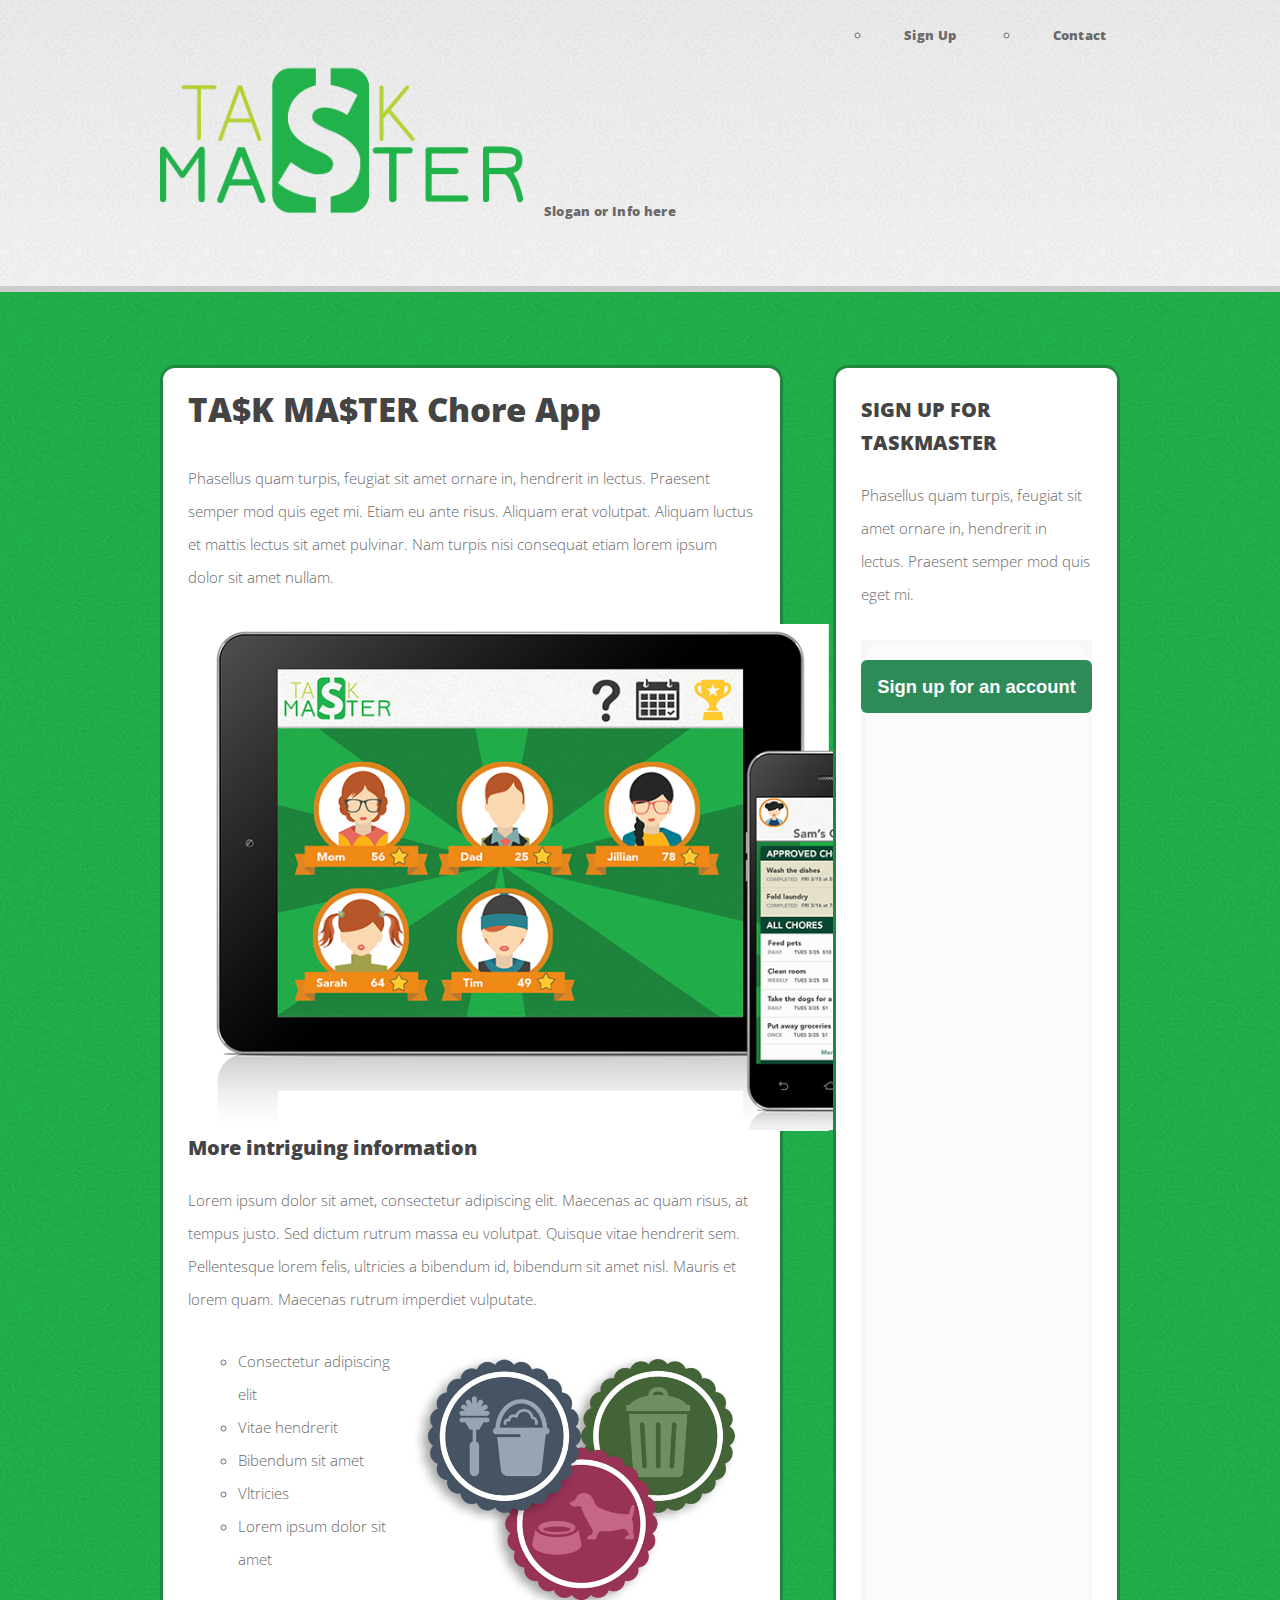
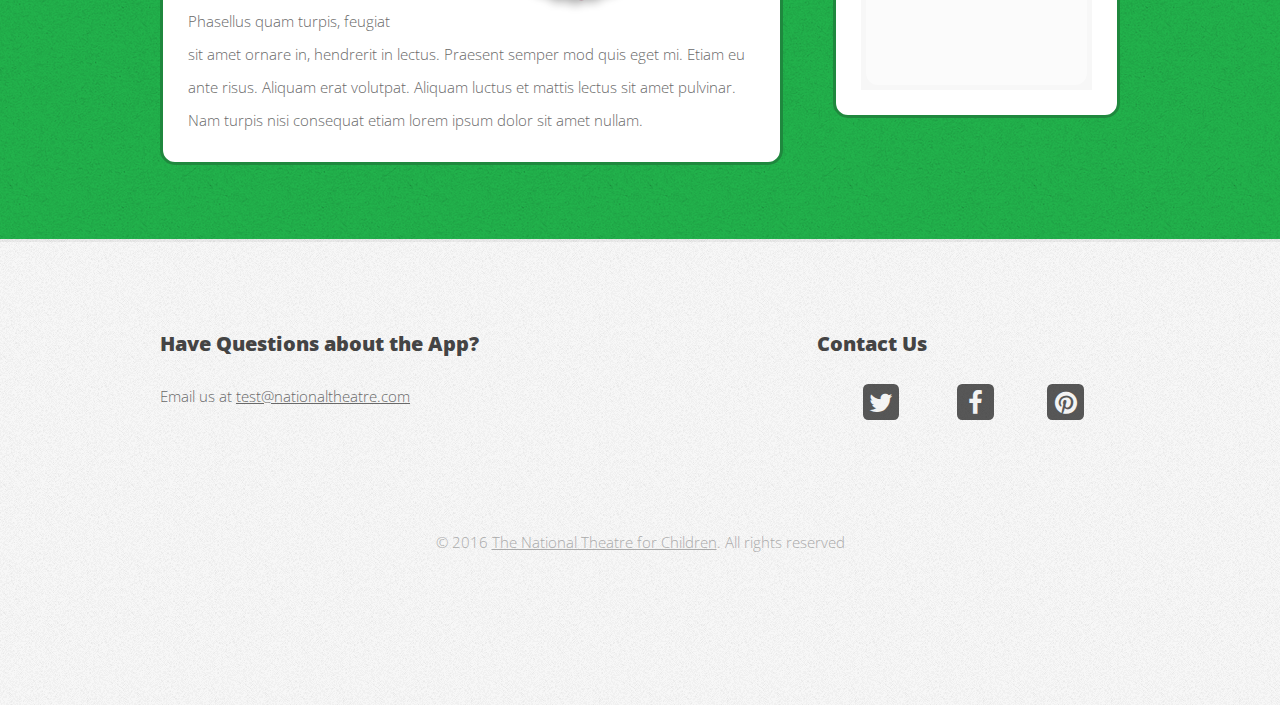
==== commit bb937fc8: "v0.9 deployed to http://ntccorporate.com/task-master-app" ====
--- a/index.html
+++ b/index.html
@@ -89,7 +89,7 @@
                                         
 FORM WAS HERE
 -->
-                                        <iframe src="index4.html" class="12u 12u$(medium)" height="1200"></iframe>
+                                        <iframe src="index4.html" class="12u 12u$(medium)" height="1050"></iframe>
 											
 										</section>
 
